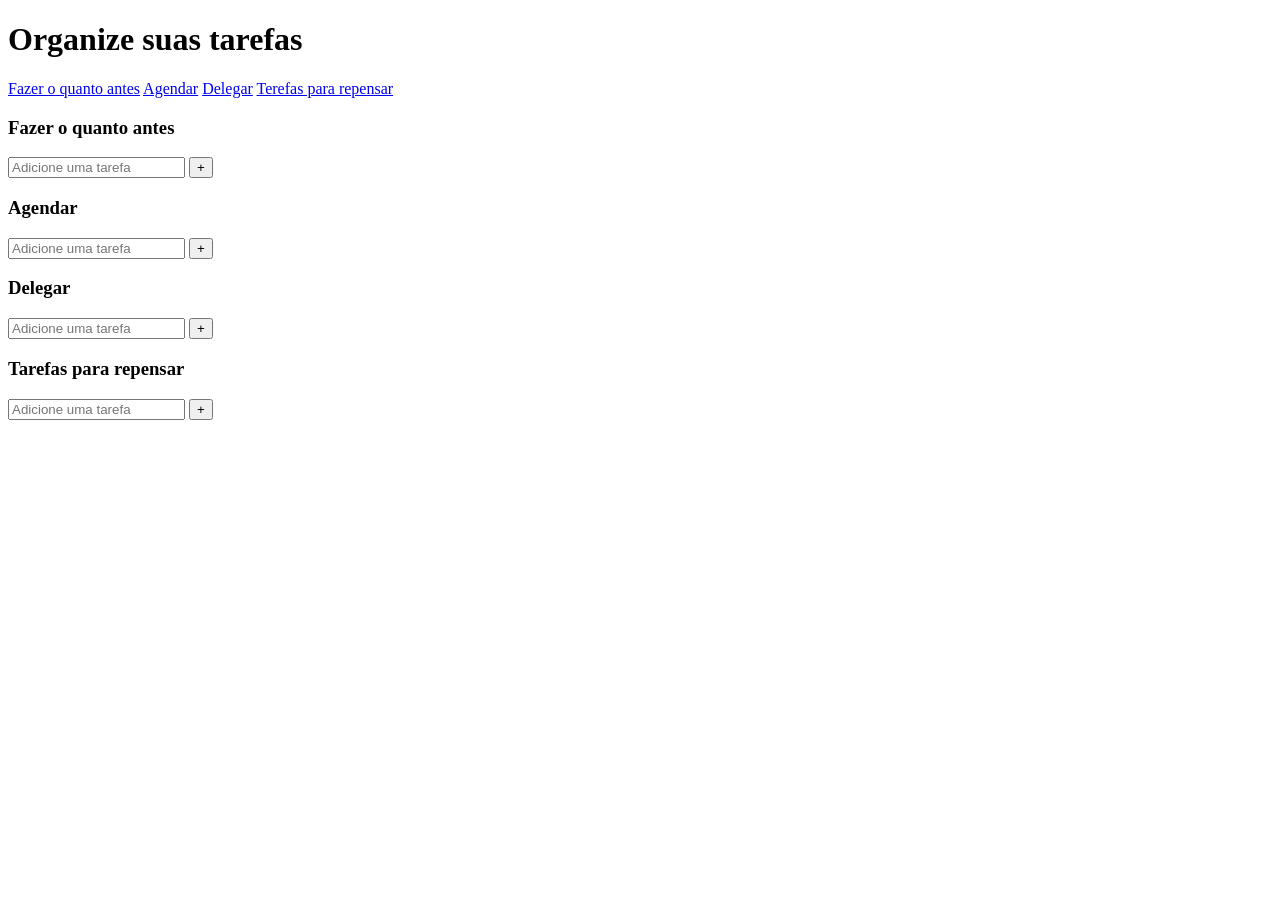
==== index.html @ 78925957 "Merge branch 'main' of github.com:eduardorovieira/to-do-list-matrizhs" ====
<!DOCTYPE html>
<html lang="pt-br">
<head>
    <meta charset="UTF-8">
    <meta name="viewport" content="width=device-width, initial-scale=1.0">
    <link rel="stylesheet" href="home.css">
    <title>Todo List HS</title>
</head>
<body>
    <header>
        <div>
            <h1>Organize suas tarefas</h1>
            <nav>
                <a class="important" href="#important">Fazer o quanto antes</a>
                <a class="schedule" href="#schedule">Agendar</a>
                <a class="share" href="#share">Delegar</a>
                <a class="remove" href="#remove">Terefas para repensar</a>
            </nav>
        </div>
    </header>
    <main id="main-content">
        <section id="grid">
            <article id="important" class="task-area">
                <h3>Fazer o quanto antes</h3>
                <form id="form-now">
                    <input type="text" id="task-now" placeholder="Adicione uma tarefa">
                    <button type="submit" id="button-now">+</button>
                </form>
                <ol id="list-now">
                    <!-- js deve colocar as tarefas nesta lista-->
                </ol>
            </article>
            <article id="schedule" class="task-area">
                <h3>Agendar</h3>
                <form id="form-schedule">
                    <input type="text" id="task-schedule" placeholder="Adicione uma tarefa">
                    <button type="submit" id="button-schedule">+</button>
                </form>
                <ol id="list-schedule">
                    <!-- js deve colocar as tarefas nesta lista-->
                </ol>
            </article>
            <article id="share" class="task-area blue">
                <h3>Delegar</h3>
                <form id="form-not-urgent">
                    <input type="text" id="task-not-urgent" placeholder="Adicione uma tarefa">
                    <button type="submit" id="not-urgent-button">+</button>
                </form>
                <ol id="list-not-urgent">
                    <!-- js deve colocar as tarefas nesta lista-->
                </ol>
            </article>
            <article id="remove" class="task-area">
                <h3>Tarefas para repensar</h3>
                <form id="form-not-important">
                    <input type="text" id="task-not-important" placeholder="Adicione uma tarefa">
                    <button type="submit" id="not-important-button">+</button>
                </form>
                <ol id="list-not-important">
                    <!-- js deve colocar as tarefas nesta lista-->
                </ol>
            </article>
            <script src="home.js"></script>
        </section>
    </main>
</body>
</html>
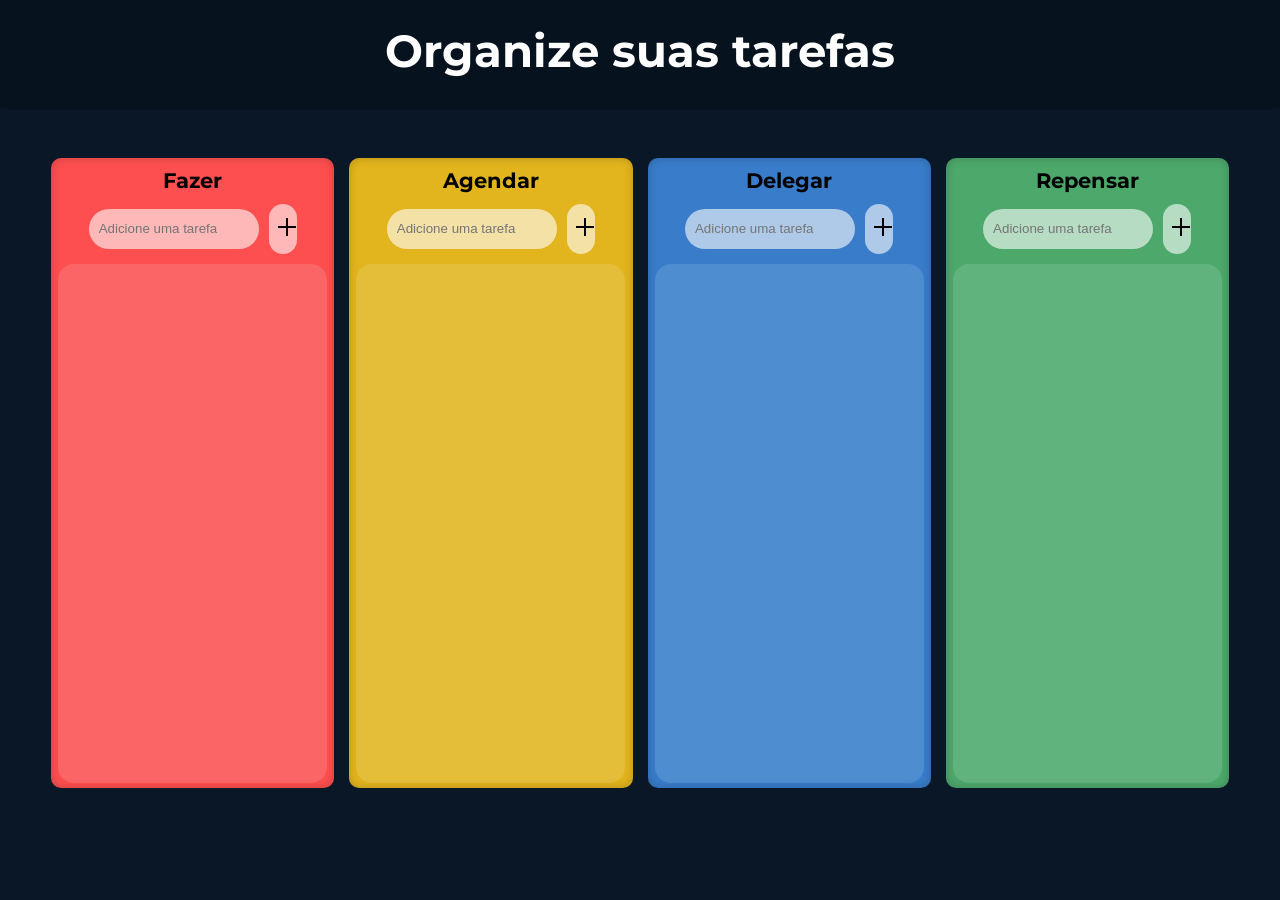
==== commit fa1b82d2: "bug & feat: implementado icones nos botões e novo layout horizontal para telas grandes." ====
--- a/index.html
+++ b/index.html
@@ -21,10 +21,10 @@
     <main id="main-content">
         <section id="grid">
             <article id="important" class="task-area">
-                <h3>Fazer o quanto antes</h3>
+                <h3>Fazer</h3>
                 <form id="form-now">
                     <input type="text" id="task-now" placeholder="Adicione uma tarefa">
-                    <button type="submit" id="button-now">+</button>
+                    <button type="submit" id="button-now"><svg xmlns="http://www.w3.org/2000/svg" height="24px" viewBox="0 -960 960 960" width="24px" fill="#000000"><path d="M440-120v-320H120v-80h320v-320h80v320h320v80H520v320h-80Z"/></svg></button>
                 </form>
                 <ol id="list-now">
                     <!-- js deve colocar as tarefas nesta lista-->
@@ -34,7 +34,7 @@
                 <h3>Agendar</h3>
                 <form id="form-schedule">
                     <input type="text" id="task-schedule" placeholder="Adicione uma tarefa">
-                    <button type="submit" id="button-schedule">+</button>
+                    <button type="submit" id="button-schedule"><svg xmlns="http://www.w3.org/2000/svg" height="24px" viewBox="0 -960 960 960" width="24px" fill="#000000"><path d="M440-120v-320H120v-80h320v-320h80v320h320v80H520v320h-80Z"/></svg></button>
                 </form>
                 <ol id="list-schedule">
                     <!-- js deve colocar as tarefas nesta lista-->
@@ -44,17 +44,17 @@
                 <h3>Delegar</h3>
                 <form id="form-not-urgent">
                     <input type="text" id="task-not-urgent" placeholder="Adicione uma tarefa">
-                    <button type="submit" id="not-urgent-button">+</button>
+                    <button type="submit" id="not-urgent-button"><svg xmlns="http://www.w3.org/2000/svg" height="24px" viewBox="0 -960 960 960" width="24px" fill="#000000"><path d="M440-120v-320H120v-80h320v-320h80v320h320v80H520v320h-80Z"/></svg></button>
                 </form>
                 <ol id="list-not-urgent">
                     <!-- js deve colocar as tarefas nesta lista-->
                 </ol>
             </article>
             <article id="remove" class="task-area">
-                <h3>Tarefas para repensar</h3>
+                <h3>Repensar</h3>
                 <form id="form-not-important">
                     <input type="text" id="task-not-important" placeholder="Adicione uma tarefa">
-                    <button type="submit" id="not-important-button">+</button>
+                    <button type="submit" id="not-important-button"><svg xmlns="http://www.w3.org/2000/svg" height="24px" viewBox="0 -960 960 960" width="24px" fill="#000000"><path d="M440-120v-320H120v-80h320v-320h80v320h320v80H520v320h-80Z"/></svg></button>
                 </form>
                 <ol id="list-not-important">
                     <!-- js deve colocar as tarefas nesta lista-->
--- a/home.css
+++ b/home.css
@@ -0,0 +1,285 @@
+@charset 'UTF-8';
+
+
+@import url('https://fonts.googleapis.com/css2?family=Montserrat:ital,wght@0,100..900;1,100..900&display=swap');
+
+* {
+    box-sizing: border-box;
+    
+}
+
+body {
+    background-color: rgb(9, 23, 39);
+    font-family: "Montserrat", sans-serif;
+    font-optical-sizing: auto;
+    font-weight: normal;
+    font-style: normal;
+    scroll-behavior: smooth;
+}
+
+html ::-webkit-scrollbar {
+    display: none;
+
+}
+
+header{
+
+    background-color: rgb(7, 18, 31); 
+    color: rgb(255, 255, 255); 
+    transition: all 0.3s ease; /* Transição suave */
+    border-radius: 4px;
+    position: fixed;
+    width: 100%;
+    left:0;
+    top: 0;
+    font-size: 10px;
+    padding-bottom: 1em;
+
+
+}
+
+nav {
+    display: grid;
+    grid-template-columns: repeat(2, 1fr);
+    max-width: 92vw;
+    margin: auto;
+    text-align: center;
+}
+
+nav a {
+    color: white;
+    margin: 0.1em;
+    background-color: #E2B41D;
+    padding: 10px 5px;
+    border-radius: 4px;
+    font-size: 13px;
+    text-decoration: none;
+    font-size: 12px;
+}
+
+main {
+    margin: auto;
+    max-width: 92vw;
+    padding-top: 150px;
+}
+
+h1 {
+    text-align: center;
+    font-size: 2.5em;
+    margin: auto;
+    max-width: 80%;
+    padding: 0.5em;
+}   
+
+#grid {
+    display: grid;
+    grid-template-columns: 1fr;
+    gap: 15px;
+    max-width: 92vw;
+    margin: 20px auto;
+    padding-bottom: 150px;
+
+}
+
+.task-area {
+    height: 70vh;
+    border-radius: 10px;
+    box-shadow: 1px 4px 8px rgba(0, 0, 0, 0.301);
+    box-shadow: inset 0 0 10px rgba(0, 0, 0, 0.2);
+    display: flex;
+    flex-direction: column;
+    scroll-margin-top: 150px;
+}
+
+article > h3 {
+    text-align: center;
+    font-size: 1.8em;
+    margin: auto;
+    max-width: 80%;
+    padding: 0.5em;
+}
+
+form {
+    text-align: center;
+    margin-bottom: 10px;
+    display: flex;
+    align-items: center;
+    justify-content: center;
+    gap: 10px;
+}
+
+form > input {
+    width:  60%;
+    height: 40px;
+    border-radius: 50px;
+    border: none;
+    padding-left: 10px;
+    background-color: rgba(255, 255, 255, 0.599);
+}
+form > button {
+    width: 10%;
+    height: 50px;
+    border-radius: 50px;
+    border: none;
+    background-color: rgba(255, 255, 255, 0.599);
+    cursor: pointer;
+}
+form > button:hover {
+    background-color: rgba(255, 255, 255, 0.899);
+}
+form > button:active {
+    transform: scale(0.98);
+}
+form > button {
+    font-size: 2em;
+}
+ol {
+    padding: 0;
+    width: 95%;
+    margin: auto auto 5px ;
+    overflow-y: auto;
+    background-color: rgba(240, 255, 255, 0.127);
+    border-radius: 1em;
+    flex-grow: 1;
+    overflow-y: auto;
+    min-height: 1px;
+}
+
+ol::-webkit-scrollbar {
+    display: none;
+}
+li {
+    background-color: rgba(255, 255, 255, 0);
+    padding: 10px;
+    margin-top:0.3em auto;
+    border-bottom: 1px solid black;
+    max-width: 100%;
+    font-weight: bold;
+    display: flex;
+    align-items: center;
+    overflow: hidden;
+    word-wrap: break-word;
+    min-height: 1.5em;
+    max-width: 100%;
+}
+
+li span {
+    color: white;
+    flex-grow: 1;
+    overflow: hidden;
+    word-wrap: break-word;
+    padding-right: 0.25em;
+    word-break:break-all ;
+
+}
+.completed {
+    text-decoration: line-through;
+    opacity: 0.7;
+}
+
+
+
+li button {
+    display: block;
+    text-decoration: dotted ;
+    background-color: #387cca00;
+    font-size: 1.5em;
+    border: none;
+}
+li button:hover {
+    display: inline;
+}
+
+
+#important, .important {
+    background-color: #FD4F4F;
+}
+
+#schedule, .schedule {
+    background-color: #E2B41D;
+}
+
+#share, .share {
+    background-color: #387CCA;
+}
+
+#remove, .remove {
+    background-color: #4CA86B;
+}
+
+
+
+
+@media screen and (min-width: 650px) {
+    #grid {
+        display: flex;
+        flex-direction: column;
+        overflow-y: auto;
+    }
+/*implementação futura
+    .task-area {
+        height: 65vh;
+        min-width: 90vw;
+        margin-bottom: 1em;
+        margin-left: 0.6em;
+    }
+
+    .header-scrolled {
+        padding-bottom: 0px;
+    }
+
+    .header-scrolled h1 {
+        font-size: 1.5em;
+        padding: 0.25em;
+    }
+
+    .header-scrolled nav {
+        max-height: 0;
+        overflow: hidden;
+        opacity: 0;
+        transition: all 0.3s ease;
+    }
+*/
+}
+@media screen and (min-width: 651px) and (max-width:1023px) {
+    nav {
+        grid-template-columns: repeat(4, 1fr);
+    }
+
+    header {
+        font-size: 16px;
+    }
+}
+
+
+
+@media screen and (min-width: 1024px) {
+    #grid {
+        display: grid;
+        grid-template-columns: repeat(4,1fr);
+        margin: auto;
+        overflow: hidden;
+        padding-bottom: 50px;
+    }
+
+    .task-area {
+        min-width: 100%;
+        margin: 0;
+        height: 70vh;
+    }
+    .task-area > h3 {
+        font-size: 1.3em;
+    }
+    nav {
+        display: none;
+    }
+
+    header {
+        padding-bottom: 10px;
+        position: none;
+        font-size: large;
+        width: 100vw;
+    }
+}
+
+
